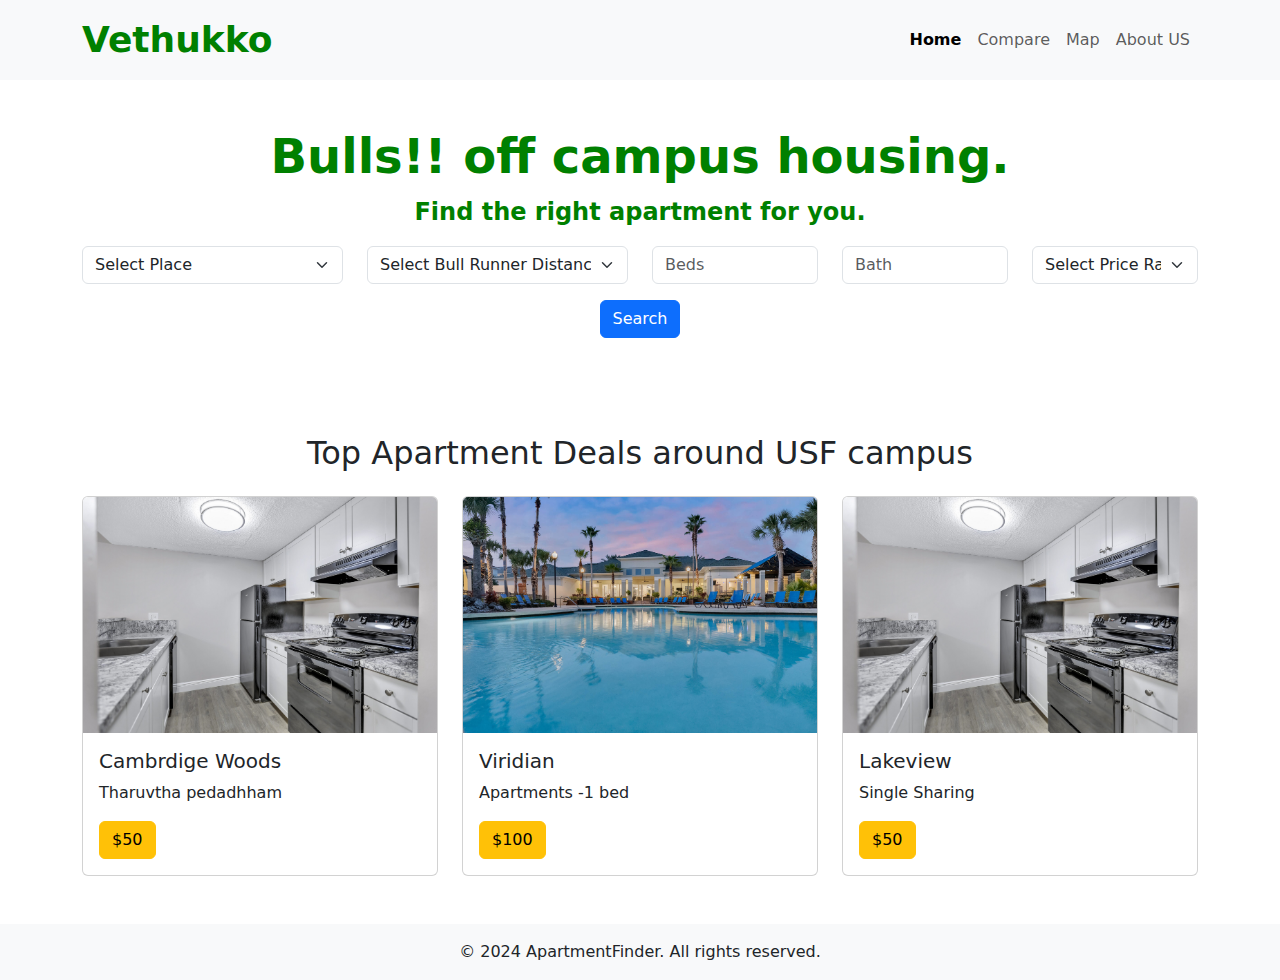
==== index.html @ 82f34fe7 "Compare/ map" ====
<!DOCTYPE html>
<html lang="en">
<head>
    <meta charset="UTF-8">
    <meta name="viewport" content="width=device-width, initial-scale=1.0">
    <title>Accommodation Finder for Students</title>
    <link href="https://cdn.jsdelivr.net/npm/bootstrap@5.3.2/dist/css/bootstrap.min.css" rel="stylesheet">
    <link rel="stylesheet" href="styles.css">
    <style>

        .form-field {
            width: 100%;
        }
    </style>
</head>
<body>

    <nav class="navbar navbar-expand-lg navbar-light bg-light">
        <div class="container">
            <a class="navbar-brand" href="#" style="color: green; font-size: 36px; font-weight: bold; text-decoration: none;">Vethukko</a>
            <!-- END: ed8c6549bwf9 -->
            <button class="navbar-toggler" type="button" data-bs-toggle="collapse" data-bs-target="#navbarNav" aria-controls="navbarNav" aria-expanded="false" aria-label="Toggle navigation">
                <span class="navbar-toggler-icon"></span>
            </button>
            <div class="collapse navbar-collapse justify-content-end" id="navbarNav">
                <ul class="navbar-nav">
                    <li class="nav-item">
                        <a class="active nav-link" href="index.html"> Home</a>
                    </li>
                    <li class="nav-item">
                        <a class="nav-link" href="Compare.html">Compare</a>
                    </li>
                    <li class="nav-item">
                        <a class="nav-link" href="Map.html">Map</a>
                    </li>
                    <li class="nav-item">
                        <a class="nav-link" href="about.html">About US</a>
                    </li>
                </ul>
            </div>
        </div>
    </nav>

    <header class="bg-white py-5">
        <div class="container">
            <h1 class="display-4" style="color: green; font-size: 48px; font-weight: bold; text-align: center;">Bulls!! off campus housing.</h1>
            <p class="lead" style="color: green; font-size: 24px; font-weight: bold; text-align: center;">Find the right apartment for you.</p>

            <div class="row justify-content-center">
                <div class="col-md-3">
                    <select class="form-select form-field">
                        <option selected>Select Place</option>
                        <!-- Replace 'Place1', 'Place2', etc. with your actual places -->
                        <option value="Place1">Place1</option>
                        <option value="Place2">Place2</option>
                        <!-- Add more options as needed -->
                    </select>
                </div>
                <div class="col-md-3">
                    <select class="form-select form-field">
                        <option selected>Select Bull Runner Distance</option>
                        <option value="1">1 min walk</option>
                        <option value="3">3 min walk</option>
                        <option value="5">5 min walk</option>
                        <option value="10">10 min walk</option>
                        <option value="15">15 min walk</option>
                        <option value="20">20 min walk</option>
                    </select>
                </div>
                <div class="col-md-2">
                    <input type="number" class="form-control form-field" placeholder="Beds">
                </div>
                <div class="col-md-2">
                    <input type="number" class="form-control form-field" placeholder="Bath">
                </div>
                <div class="col-md-2">
                    <select class="form-select form-field">
                        <option selected>Select Price Range</option>
                        <option value="200-300">$200 - $300</option>
                        <option value="300-350">$300 - $350</option>
                        <option value="350-400">$350 - $400</option>
                        <option value="400-500">$400 - $500</option>
                    </select>
                </div>
            </div>
            <div class="row justify-content-center mt-3">
                <div class="col-md-auto">
                    <button type="submit" class="btn btn-primary">Search</button>
                </div>
            </div>
        </div>
    </header>

    <section class="container my-5">
        <h2 class="text-center mb-4">Top Apartment Deals around USF campus</h2>
        <div class="row row-cols-1 row-cols-md-3 g-4">
            <!-- Repeat this card for each apartment -->
            <div class="col">
                <div class="card">
                    <img src="images/lakeview.jpg" class="card-img-top" alt="Apartment Image">
                    <div class="card-body">
                        <h5 class="card-title">Cambrdige Woods</h5>
                        <p class="card-text">Tharuvtha pedadhham</p>
                        <a href="#" class="btn btn-warning">$50</a>
                        <!-- Other buttons or links -->
                    </div>
                </div>
            </div>
            <!-- End of card -->
            <div class="col">
                <div class="card">
                    <img src="images/viridian.jpg" class="card-img-top" alt="Apartment Image">
                    <div class="card-body">
                        <h5 class="card-title">Viridian</h5>
                        <p class="card-text">Apartments -1 bed</p>
                        <a href="#" class="btn btn-warning">$100</a>
                        <!-- Other buttons or links -->
                    </div>
                </div>
            </div>
            <!--- End of card-->
            <div class="col">
                <div class="card">
                    <img src="images/lakeview.jpg" class="card-img-top" alt="Apartment Image">
                    <div class="card-body">
                        <h5 class="card-title">Lakeview</h5>
                        <p class="card-text">Single Sharing</p>
                        <a href="#" class="btn btn-warning">$50</a>
                        <!-- Other buttons or links -->
                    </div>
                </div>
            </div>
            <!--- End of card-->
        </div>
    </section>

    <footer class="bg-light py-3">
        <div class="container text-center">
            <p class="mb-0">© 2024 ApartmentFinder. All rights reserved.</p>
        </div>
    </footer>

    <script src="https://cdn.jsdelivr.net/npm/bootstrap@5.3.2/dist/js/bootstrap.bundle.min.js"></script>
</body>
</html>
---- styles.css ----
.active {
    font-weight: bold;
}
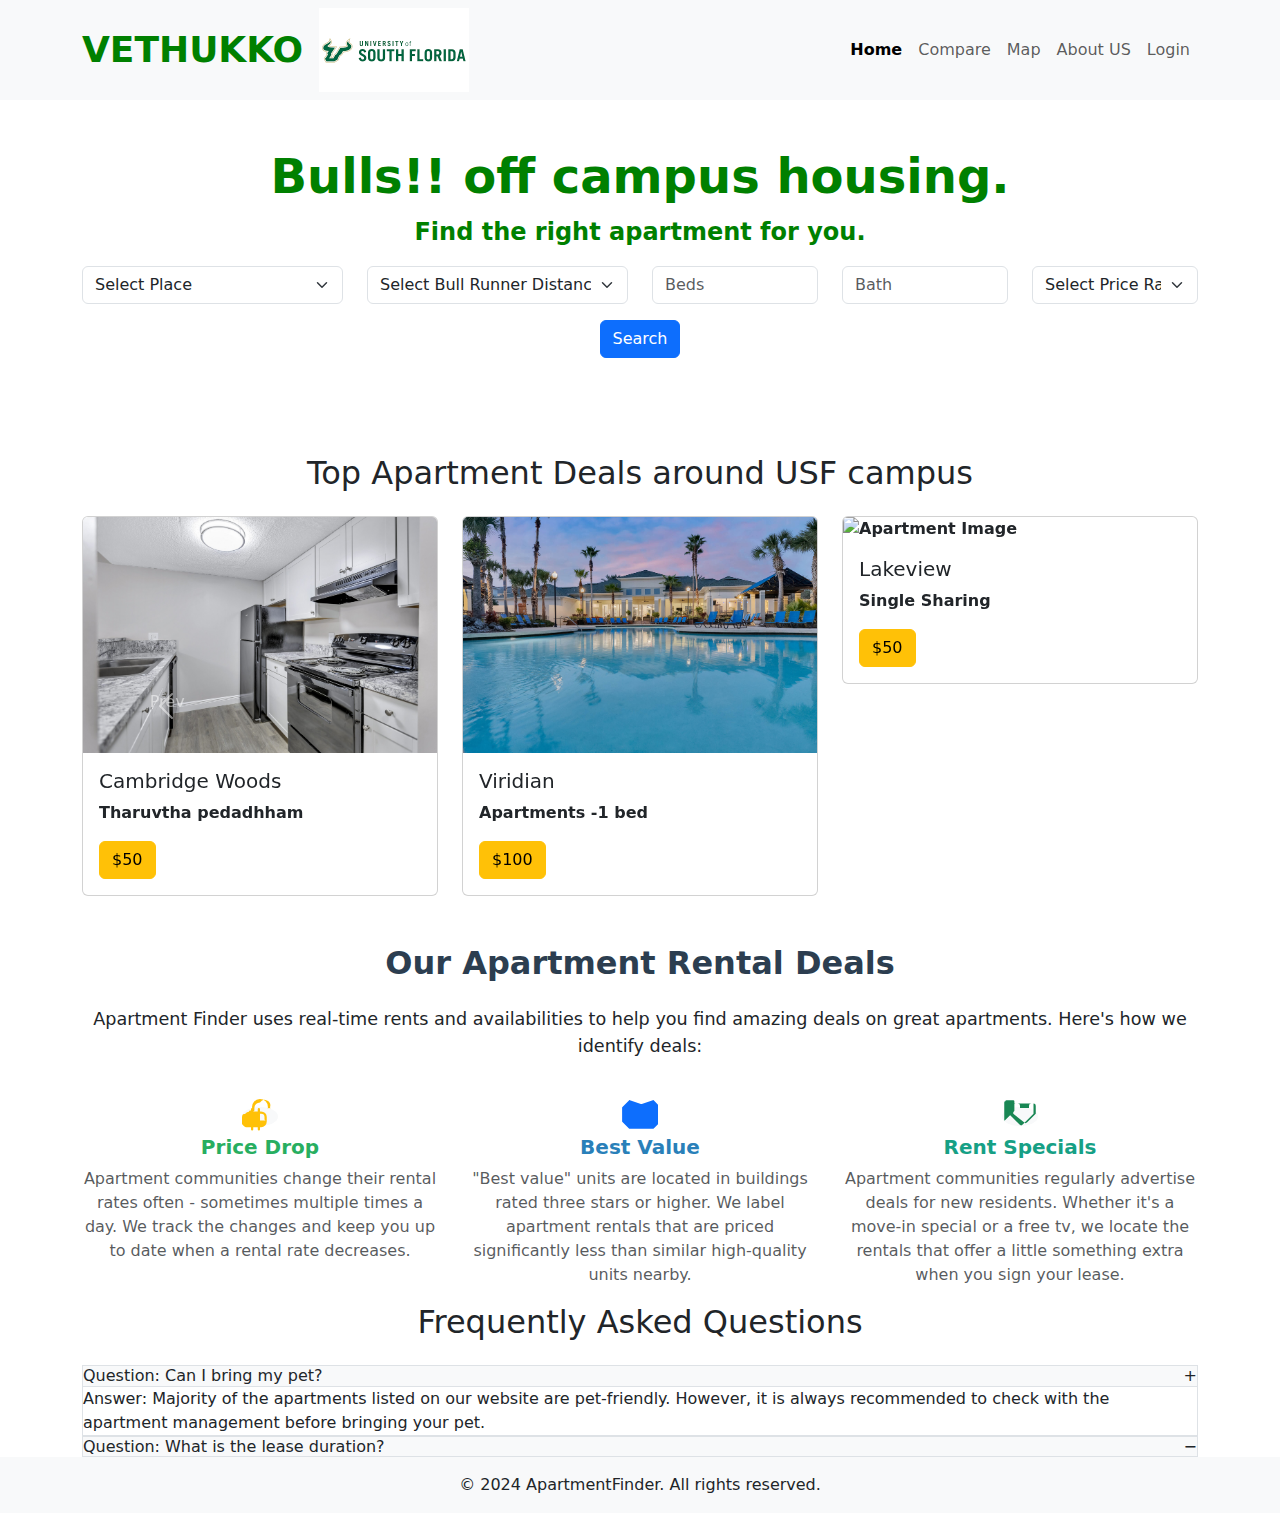
==== commit ce2bec95: "Add files via upload" ====
--- a/index.html
+++ b/index.html
@@ -1,145 +1,322 @@
-<!DOCTYPE html>
-<html lang="en">
-<head>
-    <meta charset="UTF-8">
-    <meta name="viewport" content="width=device-width, initial-scale=1.0">
-    <title>Accommodation Finder for Students</title>
-    <link href="https://cdn.jsdelivr.net/npm/bootstrap@5.3.2/dist/css/bootstrap.min.css" rel="stylesheet">
-    <link rel="stylesheet" href="styles.css">
-    <style>
-
-        .form-field {
-            width: 100%;
-        }
-    </style>
-</head>
-<body>
-
-    <nav class="navbar navbar-expand-lg navbar-light bg-light">
-        <div class="container">
-            <a class="navbar-brand" href="#" style="color: green; font-size: 36px; font-weight: bold; text-decoration: none;">Vethukko</a>
-            <!-- END: ed8c6549bwf9 -->
-            <button class="navbar-toggler" type="button" data-bs-toggle="collapse" data-bs-target="#navbarNav" aria-controls="navbarNav" aria-expanded="false" aria-label="Toggle navigation">
-                <span class="navbar-toggler-icon"></span>
-            </button>
-            <div class="collapse navbar-collapse justify-content-end" id="navbarNav">
-                <ul class="navbar-nav">
-                    <li class="nav-item">
-                        <a class="active nav-link" href="index.html"> Home</a>
-                    </li>
-                    <li class="nav-item">
-                        <a class="nav-link" href="Compare.html">Compare</a>
-                    </li>
-                    <li class="nav-item">
-                        <a class="nav-link" href="Map.html">Map</a>
-                    </li>
-                    <li class="nav-item">
-                        <a class="nav-link" href="about.html">About US</a>
-                    </li>
-                </ul>
-            </div>
-        </div>
-    </nav>
-
-    <header class="bg-white py-5">
-        <div class="container">
-            <h1 class="display-4" style="color: green; font-size: 48px; font-weight: bold; text-align: center;">Bulls!! off campus housing.</h1>
-            <p class="lead" style="color: green; font-size: 24px; font-weight: bold; text-align: center;">Find the right apartment for you.</p>
-
-            <div class="row justify-content-center">
-                <div class="col-md-3">
-                    <select class="form-select form-field">
-                        <option selected>Select Place</option>
-                        <!-- Replace 'Place1', 'Place2', etc. with your actual places -->
-                        <option value="Place1">Place1</option>
-                        <option value="Place2">Place2</option>
-                        <!-- Add more options as needed -->
-                    </select>
-                </div>
-                <div class="col-md-3">
-                    <select class="form-select form-field">
-                        <option selected>Select Bull Runner Distance</option>
-                        <option value="1">1 min walk</option>
-                        <option value="3">3 min walk</option>
-                        <option value="5">5 min walk</option>
-                        <option value="10">10 min walk</option>
-                        <option value="15">15 min walk</option>
-                        <option value="20">20 min walk</option>
-                    </select>
-                </div>
-                <div class="col-md-2">
-                    <input type="number" class="form-control form-field" placeholder="Beds">
-                </div>
-                <div class="col-md-2">
-                    <input type="number" class="form-control form-field" placeholder="Bath">
-                </div>
-                <div class="col-md-2">
-                    <select class="form-select form-field">
-                        <option selected>Select Price Range</option>
-                        <option value="200-300">$200 - $300</option>
-                        <option value="300-350">$300 - $350</option>
-                        <option value="350-400">$350 - $400</option>
-                        <option value="400-500">$400 - $500</option>
-                    </select>
-                </div>
-            </div>
-            <div class="row justify-content-center mt-3">
-                <div class="col-md-auto">
-                    <button type="submit" class="btn btn-primary">Search</button>
-                </div>
-            </div>
-        </div>
-    </header>
-
-    <section class="container my-5">
-        <h2 class="text-center mb-4">Top Apartment Deals around USF campus</h2>
-        <div class="row row-cols-1 row-cols-md-3 g-4">
-            <!-- Repeat this card for each apartment -->
-            <div class="col">
-                <div class="card">
-                    <img src="images/lakeview.jpg" class="card-img-top" alt="Apartment Image">
-                    <div class="card-body">
-                        <h5 class="card-title">Cambrdige Woods</h5>
-                        <p class="card-text">Tharuvtha pedadhham</p>
-                        <a href="#" class="btn btn-warning">$50</a>
-                        <!-- Other buttons or links -->
-                    </div>
-                </div>
-            </div>
-            <!-- End of card -->
-            <div class="col">
-                <div class="card">
-                    <img src="images/viridian.jpg" class="card-img-top" alt="Apartment Image">
-                    <div class="card-body">
-                        <h5 class="card-title">Viridian</h5>
-                        <p class="card-text">Apartments -1 bed</p>
-                        <a href="#" class="btn btn-warning">$100</a>
-                        <!-- Other buttons or links -->
-                    </div>
-                </div>
-            </div>
-            <!--- End of card-->
-            <div class="col">
-                <div class="card">
-                    <img src="images/lakeview.jpg" class="card-img-top" alt="Apartment Image">
-                    <div class="card-body">
-                        <h5 class="card-title">Lakeview</h5>
-                        <p class="card-text">Single Sharing</p>
-                        <a href="#" class="btn btn-warning">$50</a>
-                        <!-- Other buttons or links -->
-                    </div>
-                </div>
-            </div>
-            <!--- End of card-->
-        </div>
-    </section>
-
-    <footer class="bg-light py-3">
-        <div class="container text-center">
-            <p class="mb-0">© 2024 ApartmentFinder. All rights reserved.</p>
-        </div>
-    </footer>
-
-    <script src="https://cdn.jsdelivr.net/npm/bootstrap@5.3.2/dist/js/bootstrap.bundle.min.js"></script>
-</body>
-</html>
+<!DOCTYPE html>
+<html lang="en">
+<head>
+    <meta charset="UTF-8">
+    <meta name="viewport" content="width=device-width, initial-scale=1.0">
+    <title>Accommodation Finder for Students</title>
+    <link href="https://cdn.jsdelivr.net/npm/bootstrap@5.3.2/dist/css/bootstrap.min.css" rel="stylesheet">
+    <link rel="stylesheet" href="styles.css">
+    <style>
+
+        .form-field {
+            width: 100%;
+        }
+    </style>
+
+<style>
+    .accordion-button::after {
+        content: '\002B'; /* Unicode character for "+" */
+        float: right;
+    }
+    .accordion-button.collapsed::after {
+        content: '\2212'; /* Unicode character for "-" */
+    }
+    .accordion-header {
+        background-color: #f8f9fa; /* Light gray */
+        border: 1px solid #dee2e6; /* Gray border */
+    }
+    .accordion-body {
+        background-color: #ffffff; /* White */
+        border: 1px solid #dee2e6; /* Gray border */
+        border-top: none; /* Remove top border */
+    }
+</style>
+</head>
+<body>
+
+    <nav class="navbar navbar-expand-lg navbar-light bg-light">
+        <div class="container">
+            <a class="navbar-brand" href="#" style="color: green; font-size: 36px; font-weight: bold; text-decoration: none;">VETHUKKO</a>
+            <img src="images/usf_logo.png" alt="Logo" style="width: 150px; height: auto;">
+            <button class="navbar-toggler" type="button" data-bs-toggle="collapse" data-bs-target="#navbarNav" aria-controls="navbarNav" aria-expanded="false" aria-label="Toggle navigation">
+                <span class="navbar-toggler-icon"></span>
+            </button>
+            <div class="collapse navbar-collapse justify-content-end" id="navbarNav">
+                <ul class="navbar-nav">
+                    <li class="nav-item">
+                        <a class="active nav-link" href="index.html"> Home</a>
+                    </li>
+                    <li class="nav-item">
+                        <a class="nav-link" href="Compare.html">Compare</a>
+                    </li>
+                    <li class="nav-item">
+                        <a class="nav-link" href="Map.html">Map</a>
+                    </li>
+                    <li class="nav-item">
+                        <a class="nav-link" href="about.html">About US</a>
+                    </li>
+                    <li class="nav-item">
+                        <a class="nav-link" href="login.html">Login</a>
+                </ul>
+            </div>
+        </div>
+    </nav>
+
+    <header class="bg-white py-5">
+        <div class="container">
+            <h1 class="display-4" style="color: green; font-size: 48px; font-weight: bold; text-align: center;">Bulls!! off campus housing.</h1>
+            <p class="lead" style="color: green; font-size: 24px; font-weight: bold; text-align: center;">Find the right apartment for you.</p>
+
+            <div class="row justify-content-center">
+                <div class="col-md-3">
+                    <select class="form-select form-field">
+                        <option selected>Select Place</option>
+                        <!-- Replace 'Place1', 'Place2', etc. with your actual places -->
+                        <option value="Place1">Place1</option>
+                        <option value="Place2">Place2</option>
+                        <!-- Add more options as needed -->
+                    </select>
+                </div>
+                <div class="col-md-3">
+                    <select class="form-select form-field">
+                        <option selected>Select Bull Runner Distance</option>
+                        <option value="1">1 min walk</option>
+                        <option value="3">3 min walk</option>
+                        <option value="5">5 min walk</option>
+                        <option value="10">10 min walk</option>
+                        <option value="15">15 min walk</option>
+                        <option value="20">20 min walk</option>
+                    </select>
+                </div>
+                <div class="col-md-2">
+                    <input type="number" class="form-control form-field" placeholder="Beds">
+                </div>
+                <div class="col-md-2">
+                    <input type="number" class="form-control form-field" placeholder="Bath">
+                </div>
+                <div class="col-md-2">
+                    <select class="form-select form-field">
+                        <option selected>Select Price Range</option>
+                        <option value="200-300">$200 - $300</option>
+                        <option value="300-350">$300 - $350</option>
+                        <option value="350-400">$350 - $400</option>
+                        <option value="400-500">$400 - $500</option>
+                    </select>
+                </div>
+            </div>
+            <div class="row justify-content-center mt-3">
+                <div class="col-md-auto">
+                    <button type="submit" href="apartments.html"  class="btn btn-primary">Search</button>
+                </div>
+            </div>
+        </div>
+    </header>
+
+    <section class="container my-5">
+        <h2 class="text-center mb-4">Top Apartment Deals around USF campus</h2>
+        <div id="carouselExampleControls" class="carousel slide" data-bs-ride="carousel">
+            <div class="carousel-inner">
+                <div class="carousel-item active">
+                    <div class="row row-cols-1 row-cols-md-3 g-4">
+                        <div class="col">
+                            <div class="card">
+                                <img src="images/lakeview.jpg" class="card-img-top" alt="Apartment Image">
+                                <div class="card-body">
+                                    <h5 class="card-title">Cambridge Woods</h5>
+                                    <p class="card-text">Tharuvtha pedadhham</p>
+                                    <a href="#" class="btn btn-warning">$50</a>
+                                </div>
+                            </div>
+                        </div>
+                        <div class="col">
+                            <div class="card">
+                                <img src="images/viridian.jpg" class="card-img-top" alt="Apartment Image">
+                                <div class="card-body">
+                                    <h5 class="card-title">Viridian</h5>
+                                    <p class="card-text">Apartments -1 bed</p>
+                                    <a href="#" class="btn btn-warning">$100</a>
+                                </div>
+                            </div>
+                        </div>
+                        <div class="col">
+                            <div class="card">
+                                <img src="images/Cambridge Woods/cambridge-woods-room.jpg" class="card-img-top" alt="Apartment Image">
+                                <div class="card-body">
+                                    <h5 class="card-title">Lakeview</h5>
+                                    <p class="card-text">Single Sharing</p>
+                                    <a href="#" class="btn btn-warning">$50</a>
+                                </div>
+                            </div>
+                        </div>
+                    </div>
+                </div>
+                <!-- Second set of cards -->
+                <div class="carousel-item">
+                    <div class="row row-cols-1 row-cols-md-3 g-4">
+                        <div class="col">
+                            <div class="card">
+                                <img src="images/LakeView Oak Apartments/lakeview-oaks-kitchen.jpg" class="card-img-top" alt="Apartment Image">
+                                <div class="card-body">
+                                    <h5 class="card-title">Parkside</h5>
+                                    <p class="card-text">Nearby parks and amenities</p>
+                                    <a href="#" class="btn btn-warning">$200</a>
+                                </div>
+                            </div>
+                        </div>
+                        <div class="col">
+                            <div class="card">
+                                <img src="images/Viridian/1b1b_Lily_725Sqft.png" class="card-img-top" alt="Apartment Image">
+                                <div class="card-body">
+                                    <h5 class="card-title">Riverside</h5>
+                                    <p class="card-text">Beautiful river views</p>
+                                    <a href="#" class="btn btn-warning">$300</a>
+                                </div>
+                            </div>
+                        </div>
+                        <div class="col">
+                            <div class="card">
+                                <img src="images/Viridian/Gym_image.jpg" class="card-img-top" alt="Apartment Image">
+                                <div class="card-body">
+                                    <h5 class="card-title">Downtown Heights</h5>
+                                    <p class="card-text">Urban living, close to shopping</p>
+                                    <a href="#" class="btn btn-warning">$250</a>
+                                </div>
+                            </div>
+                        </div>
+                    </div>
+                </div>
+                <!-- Third set of cards -->
+                <div class="carousel-item">
+                    <div class="row row-cols-1 row-cols-md-3 g-4">
+                        <div class="col">
+                            <div class="card">
+                                <img src="images/Cambridge Woods/cambridge-woods-room.jpg" class="card-img-top" alt="Apartment Image">
+                                <div class="card-body">
+                                    <h5 class="card-title">Suburbian Retreat</h5>
+                                    <p class="card-text">Quiet, family-friendly neighborhood</p>
+                                    <a href="#" class="btn btn-warning">$180</a>
+                                </div>
+                            </div>
+                        </div>
+                        <div class="col">
+                            <div class="card">
+                                <img src="images/Cambridge Woods/cambridge-woods-entrance.jpg" class="card-img-top" alt="Apartment Image">
+                                <div class="card-body">
+                                    <h5 class="card-title">Modern Condos</h5>
+                                    <p class="card-text">Newly built with modern design</p>
+                                    <a href="#" class="btn btn-warning">$400</a>
+                                </div>
+                            </div>
+                        </div>
+                        <div class="col">
+                            <div class="card">
+                                <img src="images/LakeView Oak Apartments/hal.jpg" class="card-img-top" alt="Apartment Image">
+                                <div class="card-body">
+                                    <h5 class="card-title">Luxury Loft</h5>
+                                    <p class="card-text">Top floor with panoramic views</p>
+                                    <a href="#" class="btn btn-warning">$500</a>
+                                </div>
+                            </div>
+                        </div>
+                    </div>
+                </div>
+            </div>
+            <button class="carousel-control-prev" type="button" data-bs-target="#carouselExampleControls" data-bs-slide="prev">
+                <span class="carousel-control-prev-icon" aria-hidden="true" style="color: #ffffff; opacity: 1;">Prev</span>
+                <span class="visually-hidden">Previous</span>
+            </button>
+            <button class="carousel-control-next" type="button" data-bs-target="#carouselExampleControls" data-bs-slide="next">
+                <span class="carousel-control-next-icon" aria-hidden="true" style="color: #ffffff; opacity: 1;">Next</span>
+            </button>
+        </div>
+    </section>
+
+    <section class="my-6">
+        <div class="container text-center">
+            <h2 class="fw-bold mb-4" style="color: #2C3E50;">Our Apartment Rental Deals</h2>
+            <p style="font-size: 1.1rem;">Apartment Finder uses real-time rents and availabilities to help you find amazing deals on great apartments. Here's how we identify deals:</p>
+            <div class="row g-4 mt-3">
+                <!-- Price Drop -->
+                <div class="col-md-4">
+                    <div class="icon-feature text-center mx-auto">
+                        <span class="icon-circle bg-light text-warning rounded-circle mb-3">
+                            <svg xmlns="http://www.w3.org/2000/svg" width="36" height="36" fill="currentColor" class="bi bi-currency-dollar" viewBox="0 0 16 16">
+                              <path d="M8 1.5a2.5 2.5 0 0 0-2.5 2.5v1a.5.5 0 0 1-1 0v-1A3.5 3.5 0 0 1 8 0a3.5 3.5 0 0 1 3.5 3.5v1a.5.5 0 0 1 1 0v-1A2.5 2.5 0 0 0 8 1.5z"/>
+                              <path d="M1 8a2.5 2.5 0 0 1 2.5-2.5H4v-1a.5.5 0 0 1 1 0v1h2v-1a.5.5 0 0 1 1 0v1h.5A2.5 2.5 0 0 1 11 8v1a.5.5 0 0 1-1 0V8a1.5 1.5 0 0 0-1.5-1.5H8v3h1.5A1.5 1.5 0 0 0 11 9v1a2.5 2.5 0 0 1-2.5 2.5H8v1a.5.5 0 0 1-1 0v-1H5v1a.5.5 0 0 1-1 0v-1H2.5A2.5 2.5 0 0 1 0 9v-1a1.5 1.5 0 0 1 1.5-1.5H3v-1A1.5 1.5 0 0 1 4.5 5H5v3H3.5A1.5 1.5 0 0 0 2 9v1a.5.5 0 0 1 0 1 .5.5 0 0 1 0 1z"/>
+                            </svg>
+                        </span>
+                        <h3 class="fs-5 fw-bold" style="color: #27AE60;">Price Drop</h3>
+                        <p class="text-muted">Apartment communities change their rental rates often - sometimes multiple times a day. We track the changes and keep you up to date when a rental rate decreases.</p>
+                    </div>
+                </div>
+                <!-- Best Value -->
+                <div class="col-md-4">
+                    <div class="icon-feature text-center mx-auto">
+                        <span class="icon-circle bg-light text-primary rounded-circle mb-3">
+                            <svg xmlns="http://www.w3.org/2000/svg" width="36" height="36" fill="currentColor" class="bi bi-gem" viewBox="0 0 16 16">
+                              <path d="M3.1.605a.5.5 0 0 1 .4-.105l4.9 1.686a.5.5 0 0 0 .4 0l4.9-1.686a.5.5 0 0 1 .4.105l2.9 2.9a.5.5 0 0 1 .15.4v5.89a.5.5 0 0 1-.15.4l-2.9 2.9a.5.5 0 0 1-.4.15H3.5a.5.5 0 0 1-.4-.15l-2.9-2.9a.5.5 0 0 1-.15-.4V4.005a.5.5 0 0 1 .15-.4l2.9-2.9z"/>
+                            </svg>
+                        </span>
+                        <h3 class="fs-5 fw-bold" style="color: #2980B9;">Best Value</h3>
+                        <p class="text-muted">"Best value" units are located in buildings rated three stars or higher. We label apartment rentals that are priced significantly less than similar high-quality units nearby.</p>
+                    </div>
+                </div>
+                <!-- Rent Specials -->
+                <div class="col-md-4">
+                    <div class="icon-feature text-center mx-auto">
+                        <span class="icon-circle bg-light text-success rounded-circle mb-3">
+                            <svg xmlns="http://www.w3.org/2000/svg" width="36" height="36" fill="currentColor" class="bi bi-tag" viewBox="0 0 16 16">
+                              <path d="M3 2v4.586l4.793 4.793a1 1 0 0 0 1.414 0l4.793-4.793V2H3zm9 1a1 1 0 0 1 1-1h1a1 1 0 0 1 1 1v3.586l-3.793 3.793a1 1 0 0 1-1.414 0L5 6.586V3a1 1 0 0 1 1-1h1a1 1 0 0 1 1 1v1h4V3z"/>
+                              <path d="M1.5 1a.5.5 0 0 1 .5-.5H5a.5.5 0 0 1 .5.5v4.086a.5.5 0 0 1-.146.354l-4 4A.5.5 0 0 1 1 9.586V1.5a.5.5 0 0 1 .5-.5z"/>
+                            </svg>
+                        </span>
+                        <h3 class="fs-5 fw-bold" style="color: #16A085;">Rent Specials</h3>
+                        <p class="text-muted">Apartment communities regularly advertise deals for new residents. Whether it's a move-in special or a free tv, we locate the rentals that offer a little something extra when you sign your lease.</p>
+                    </div>
+                </div>
+            </div>
+        </div>
+    </section>
+    
+    
+
+    <section class="container my-7">
+        <h2 class="text-center mb-4">Frequently Asked Questions</h2>
+        <!-- FAQ Accordion -->
+        <div id="accordion">
+          <div class="accordion-item">
+            <h2 class="accordion-header" id="headingOne">
+              <button class="accordion-button" type="button" data-bs-toggle="collapse" data-bs-target="#collapseOne" aria-expanded="true" aria-controls="collapseOne">
+                 Question: Can I bring my pet?
+              </utton>
+            </h2>
+            <div id="collapseOne" class="accordion-collapse collapse show" aria-labelledby="headingOne" data-bs-parent="#accordion">
+              <div class="accordion-body">
+                Answer: Majority of the apartments listed on our website are pet-friendly. However, it is always recommended to check with the apartment management before bringing your pet.
+              </div>
+            </div>
+          </div>
+          <div class="accordion-item">
+            <h2 class="accordion-header" id="headingTwo">
+              <button class="accordion-button collapsed" type="button" data-bs-toggle="collapse" data-bs-target="#collapseTwo" aria-expanded="false" aria-controls="collapseTwo">
+                Question: What is the lease duration?
+              </button>
+            </h2>
+            <div id="collapseTwo" class="accordion-collapse collapse" aria-labelledby="headingTwo" data-bs-parent="#accordion">
+              <div class="accordion-body">
+                Answer: The lease duration varies from apartment to apartment. Most apartments offer 12-month leases, but some may offer shorter or longer lease durations. 
+            </div>
+            </div>
+          </div>
+        </div>
+      </section>
+      
+    <footer class="bg-light py-3">
+        <div class="container text-center">
+            <p class="mb-0">© 2024 ApartmentFinder. All rights reserved.</p>
+        </div>
+    </footer>
+
+    <script src="https://cdn.jsdelivr.net/npm/bootstrap@5.3.2/dist/js/bootstrap.bundle.min.js"></script>
+</body>
+</html>
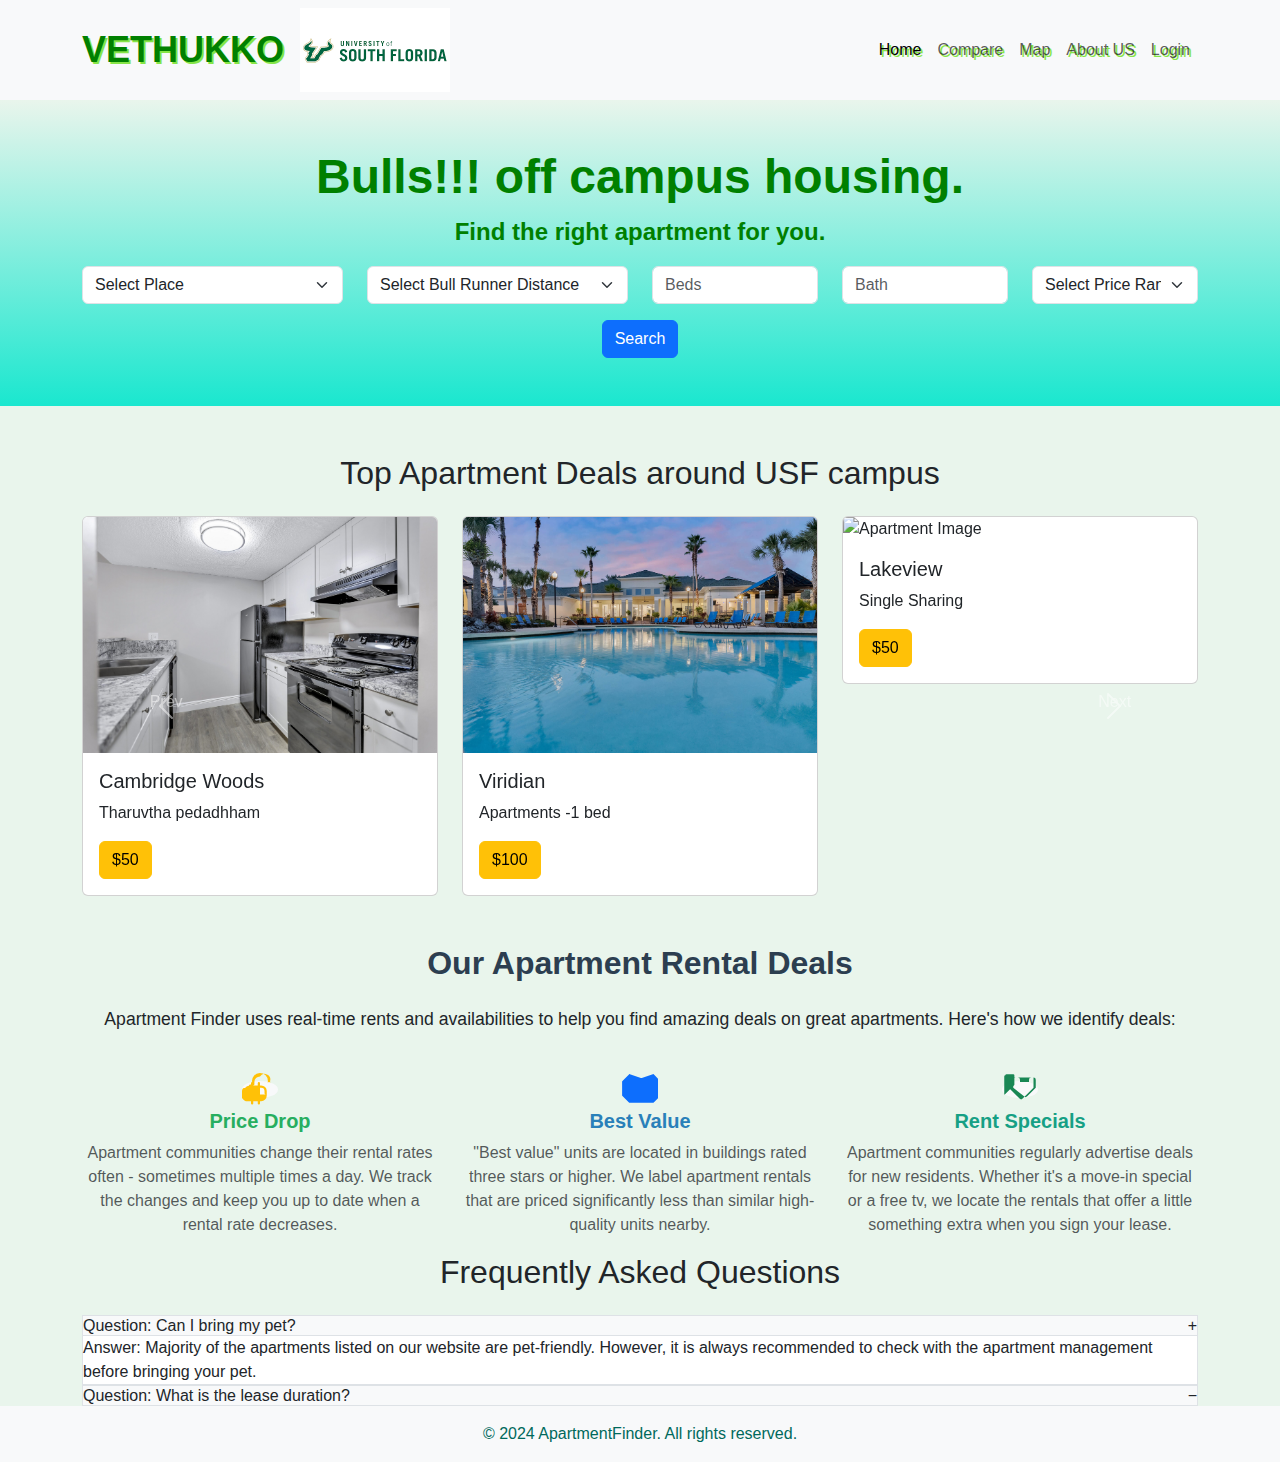
==== commit c1d911ee: "Added one line" ====
--- a/index.html
+++ b/index.html
@@ -64,7 +64,7 @@
 
     <header class="bg-white py-5">
         <div class="container">
-            <h1 class="display-4" style="color: green; font-size: 48px; font-weight: bold; text-align: center;">Bulls!! off campus housing.</h1>
+            <h1 class="display-4" style="color: green; font-size: 48px; font-weight: bold; text-align: center;">Bulls!!! off campus housing.</h1>
             <p class="lead" style="color: green; font-size: 24px; font-weight: bold; text-align: center;">Find the right apartment for you.</p>
 
             <div class="row justify-content-center">
--- a/styles.css
+++ b/styles.css
@@ -1,3 +1,35 @@
-.active {
-    font-weight: bold;
-}
+body {
+  margin: 0;
+  font-family: -apple-system, BlinkMacSystemFont, 'Segoe UI', Roboto, 'Helvetica Neue', Arial, sans-serif;
+    background-color: #e9f5ec; /* Subtle light gray background color */
+
+}
+
+.navbar, .navbar-expand-lg {
+  background-color: #f8f9fa; /* This is a very light grey, almost white color */
+}
+
+header {
+  background: repeating-linear-gradient(to bottom, #e9f5ec, #1ae7cf);
+      color: #00695c; /* A color that matches the green theme for contrast */
+}
+
+/* Additional style for improved readability */
+.navbar-brand, .navbar-nav .nav-link {
+  font-family: 'Comic Sans MS', cursive, sans-serif; /* Change as needed */
+  text-shadow: 2px 2px #87e548; /* Red text shadow *
+  color: #00695c;
+   /* A green color that matches the header text for a cohesive look */
+}
+
+.navbar-brand:hover, .navbar-nav .nav-link:hover {
+  color: #004d40; /* Darker green for hover state for better contrast and visibility */
+}
+
+/* Ensure the footer complements the overall design */
+footer {
+  background-color: #f8f9fa; /* Match the navbar for consistency */
+  color: #00695c; /* Echo the green theme in text as well */
+}
+
+
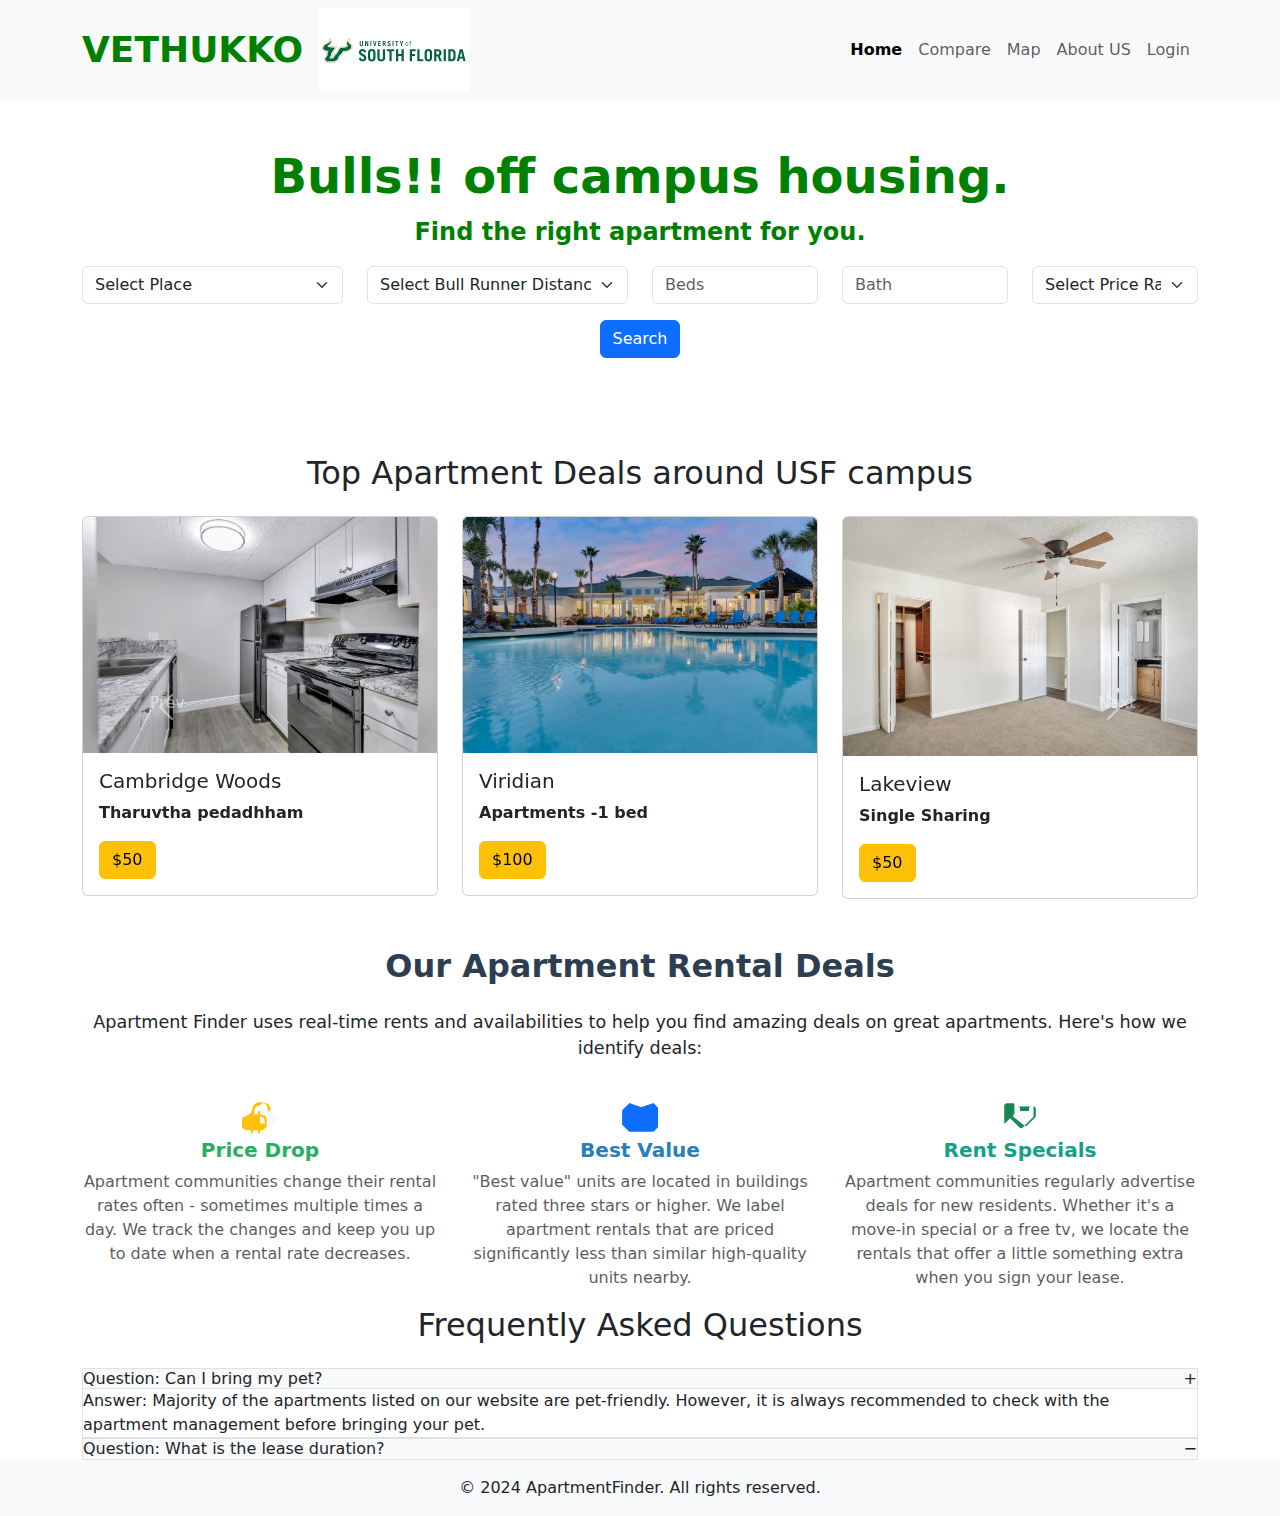
==== commit 9e5745ff: "images added" ====
--- a/index.html
+++ b/index.html
@@ -64,7 +64,7 @@
 
     <header class="bg-white py-5">
         <div class="container">
-            <h1 class="display-4" style="color: green; font-size: 48px; font-weight: bold; text-align: center;">Bulls!!! off campus housing.</h1>
+            <h1 class="display-4" style="color: green; font-size: 48px; font-weight: bold; text-align: center;">Bulls!! off campus housing.</h1>
             <p class="lead" style="color: green; font-size: 24px; font-weight: bold; text-align: center;">Find the right apartment for you.</p>
 
             <div class="row justify-content-center">
@@ -316,7 +316,7 @@
             <p class="mb-0">© 2024 ApartmentFinder. All rights reserved.</p>
         </div>
     </footer>
-
+    <script type="text/javascript" src="https://livejs.com/live.js"></script>
     <script src="https://cdn.jsdelivr.net/npm/bootstrap@5.3.2/dist/js/bootstrap.bundle.min.js"></script>
 </body>
 </html>
--- a/styles.css
+++ b/styles.css
@@ -1,35 +1,5 @@
-body {
-  margin: 0;
-  font-family: -apple-system, BlinkMacSystemFont, 'Segoe UI', Roboto, 'Helvetica Neue', Arial, sans-serif;
-    background-color: #e9f5ec; /* Subtle light gray background color */
-
-}
-
-.navbar, .navbar-expand-lg {
-  background-color: #f8f9fa; /* This is a very light grey, almost white color */
-}
-
-header {
-  background: repeating-linear-gradient(to bottom, #e9f5ec, #1ae7cf);
-      color: #00695c; /* A color that matches the green theme for contrast */
-}
-
-/* Additional style for improved readability */
-.navbar-brand, .navbar-nav .nav-link {
-  font-family: 'Comic Sans MS', cursive, sans-serif; /* Change as needed */
-  text-shadow: 2px 2px #87e548; /* Red text shadow *
-  color: #00695c;
-   /* A green color that matches the header text for a cohesive look */
-}
-
-.navbar-brand:hover, .navbar-nav .nav-link:hover {
-  color: #004d40; /* Darker green for hover state for better contrast and visibility */
-}
-
-/* Ensure the footer complements the overall design */
-footer {
-  background-color: #f8f9fa; /* Match the navbar for consistency */
-  color: #00695c; /* Echo the green theme in text as well */
-}
-
-
+.active {
+    font-weight: bold;
+}
+
+/* Path: Project_DIS/index.html */
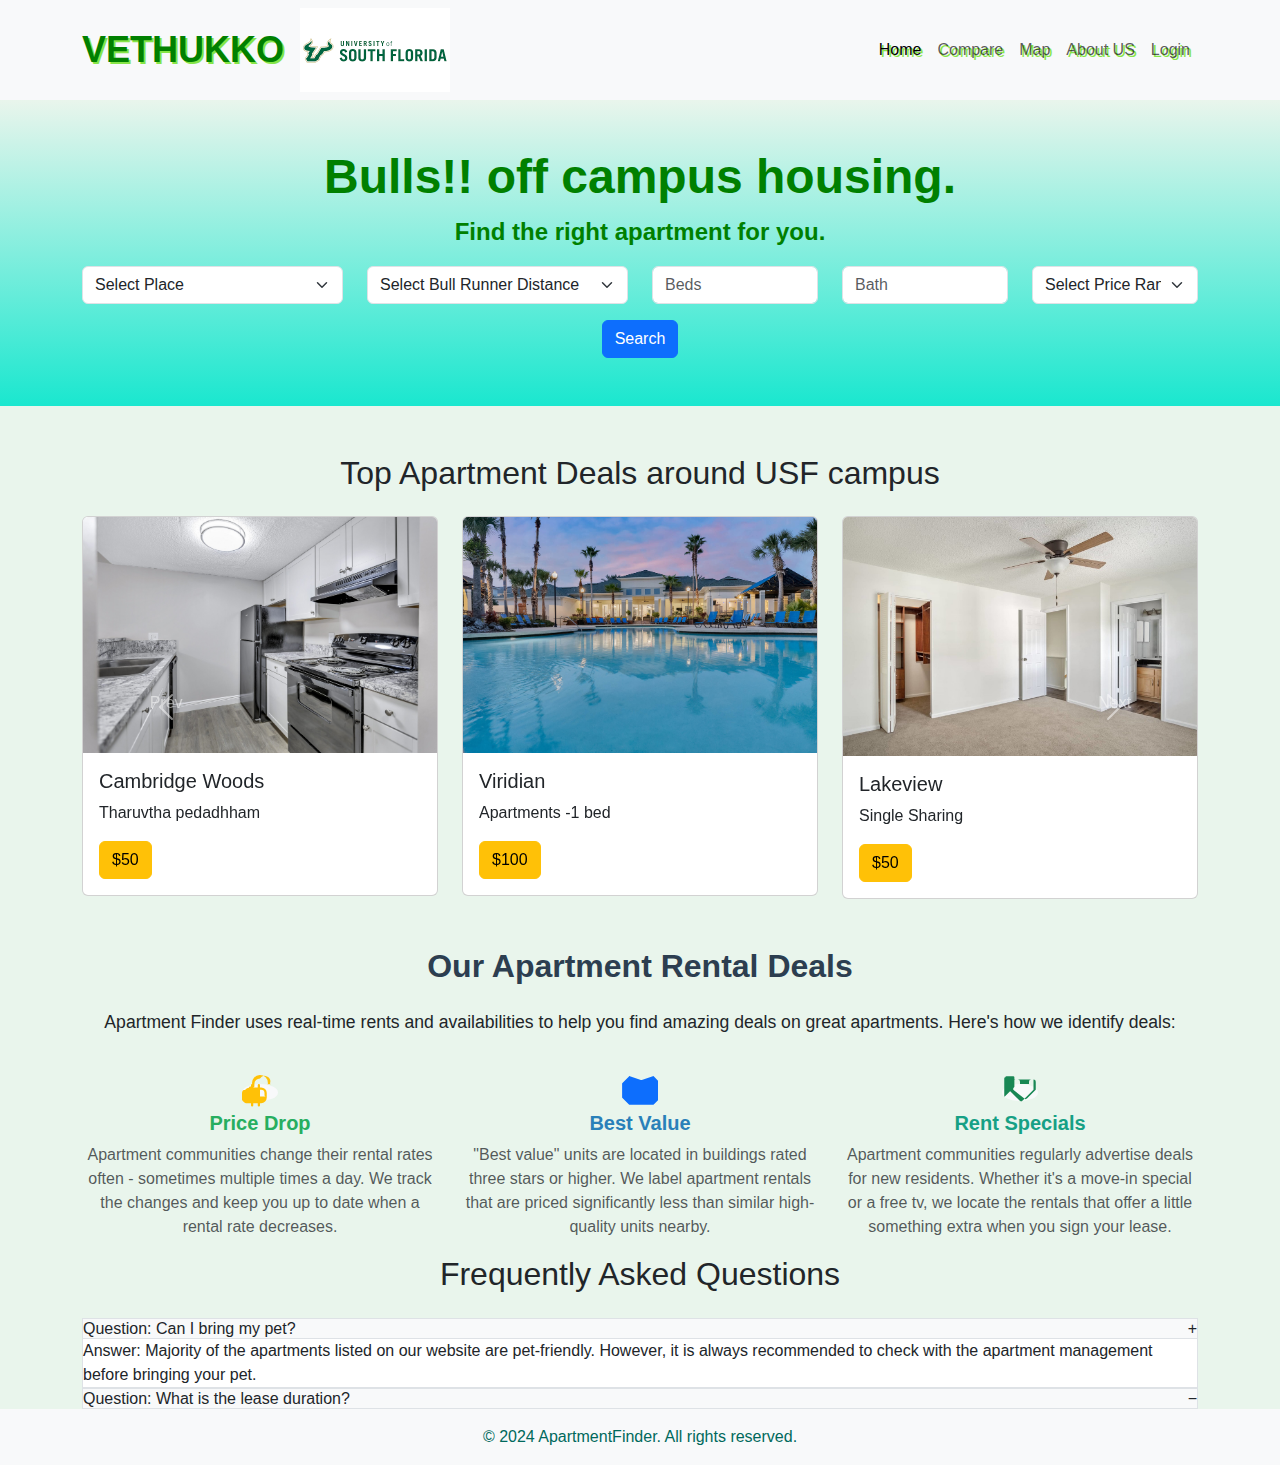
==== commit ffa024d9: "added styles" ====
--- a/index.html
+++ b/index.html
@@ -316,7 +316,7 @@
             <p class="mb-0">© 2024 ApartmentFinder. All rights reserved.</p>
         </div>
     </footer>
-    <script type="text/javascript" src="https://livejs.com/live.js"></script>
+
     <script src="https://cdn.jsdelivr.net/npm/bootstrap@5.3.2/dist/js/bootstrap.bundle.min.js"></script>
 </body>
 </html>
--- a/styles.css
+++ b/styles.css
@@ -1,5 +1,36 @@
-.active {
-    font-weight: bold;
-}
-
-/* Path: Project_DIS/index.html */
+body {
+    margin: 0;
+    font-family: -apple-system, BlinkMacSystemFont, 'Segoe UI', Roboto, 'Helvetica Neue', Arial, sans-serif;
+      background-color: #e9f5ec; /* Subtle light gray background color */
+  
+  }
+  
+  .navbar, .navbar-expand-lg {
+    background-color: #f8f9fa; /* This is a very light grey, almost white color */
+  }
+  
+  header {
+    background: repeating-linear-gradient(to bottom, #e9f5ec, #1ae7cf);
+        color: #00695c; /* A color that matches the green theme for contrast */
+  }
+  
+  /* Additional style for improved readability */
+  .navbar-brand, .navbar-nav .nav-link {
+    font-family: 'Comic Sans MS', cursive, sans-serif; /* Change as needed */
+    text-shadow: 2px 2px #87e548; /* Red text shadow *
+    color: #00695c;
+     /* A green color that matches the header text for a cohesive look */
+  }
+  
+  .navbar-brand:hover, .navbar-nav .nav-link:hover {
+    color: #004d40; /* Darker green for hover state for better contrast and visibility */
+  }
+  
+  /* Ensure the footer complements the overall design */
+  footer {
+    background-color: #f8f9fa; /* Match the navbar for consistency */
+    color: #00695c; /* Echo the green theme in text as well */
+  }
+  
+  
+  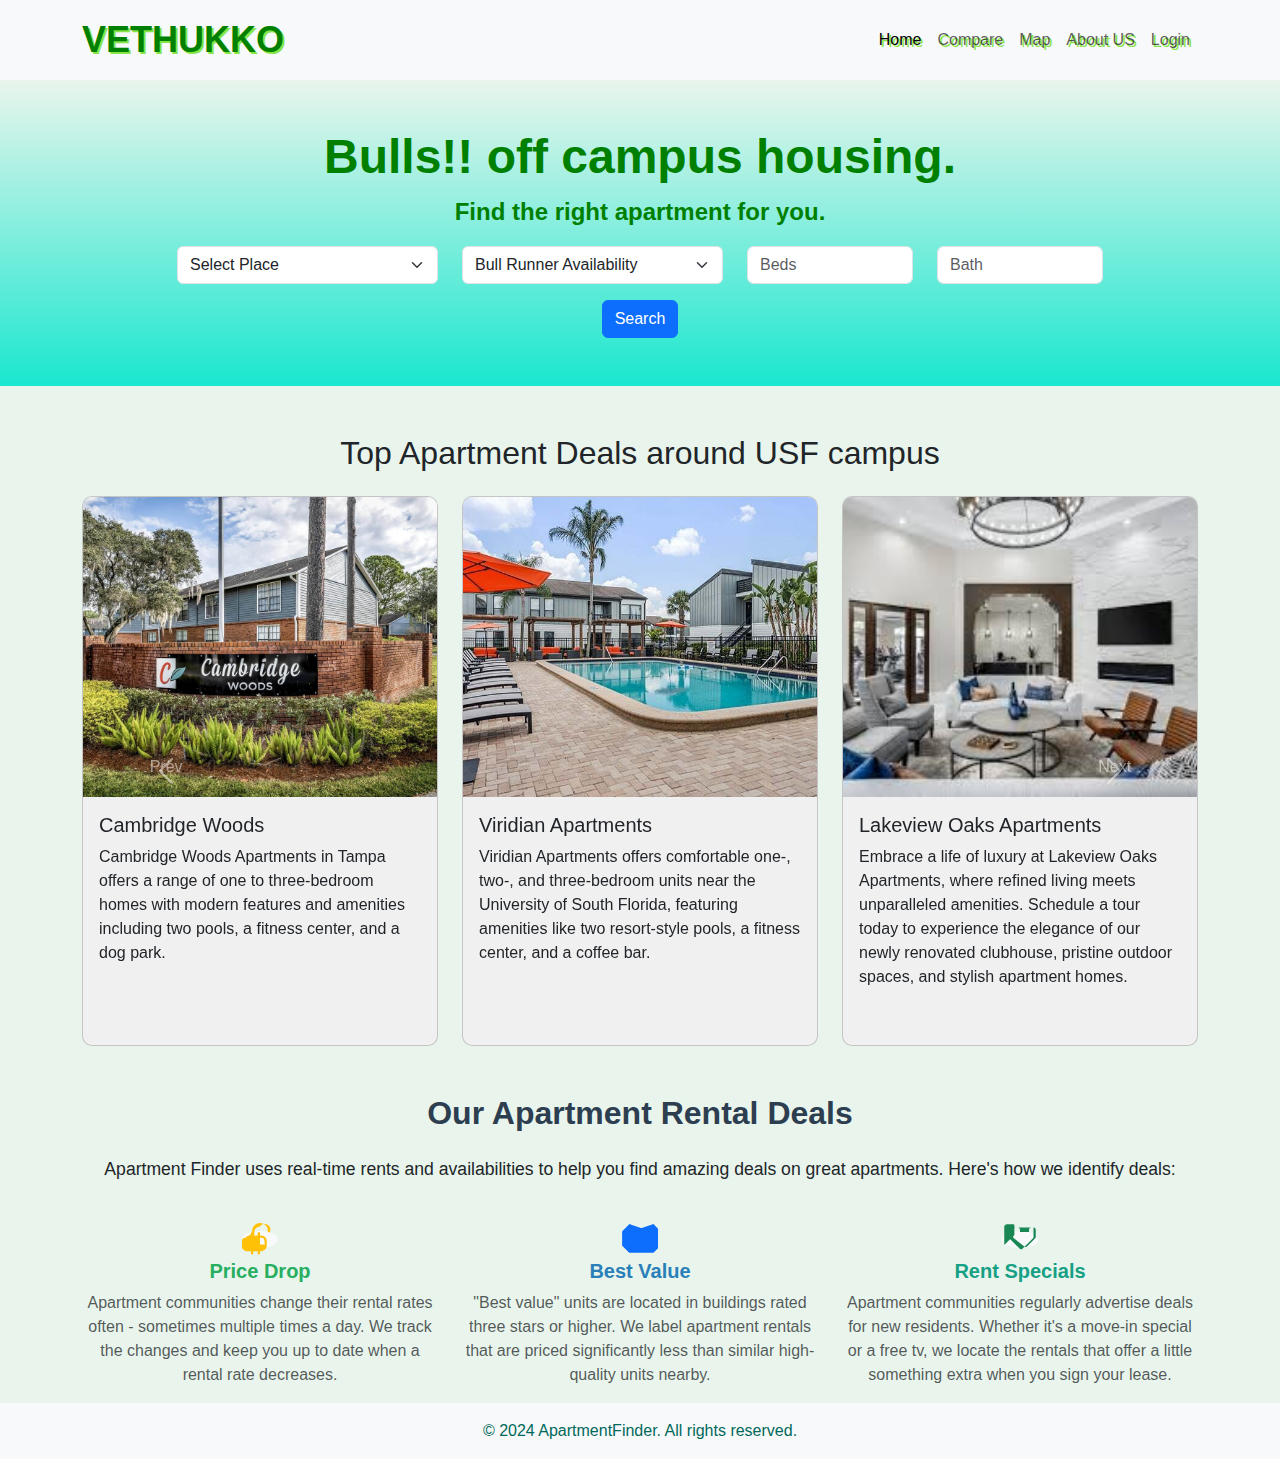
==== commit 9cf4d3ce: "Commiting Some changes" ====
--- a/index.html
+++ b/index.html
@@ -31,13 +31,13 @@
         border-top: none; /* Remove top border */
     }
 </style>
+
 </head>
 <body>
 
     <nav class="navbar navbar-expand-lg navbar-light bg-light">
         <div class="container">
             <a class="navbar-brand" href="#" style="color: green; font-size: 36px; font-weight: bold; text-decoration: none;">VETHUKKO</a>
-            <img src="images/usf_logo.png" alt="Logo" style="width: 150px; height: auto;">
             <button class="navbar-toggler" type="button" data-bs-toggle="collapse" data-bs-target="#navbarNav" aria-controls="navbarNav" aria-expanded="false" aria-label="Toggle navigation">
                 <span class="navbar-toggler-icon"></span>
             </button>
@@ -56,8 +56,15 @@
                         <a class="nav-link" href="about.html">About US</a>
                     </li>
                     <li class="nav-item">
-                        <a class="nav-link" href="login.html">Login</a>
-                </ul>
+                        <a class="nav-link" href="login.html" id="loginLink">Login</a>
+
+                    </li>
+                    <li>
+                        <a class="nav-link" href="#" onclick="logout()" id="logoutButton">Logout</a>
+
+                    </li>
+
+                    </ul>
             </div>
         </div>
     </nav>
@@ -79,13 +86,9 @@
                 </div>
                 <div class="col-md-3">
                     <select class="form-select form-field">
-                        <option selected>Select Bull Runner Distance</option>
-                        <option value="1">1 min walk</option>
-                        <option value="3">3 min walk</option>
-                        <option value="5">5 min walk</option>
-                        <option value="10">10 min walk</option>
-                        <option value="15">15 min walk</option>
-                        <option value="20">20 min walk</option>
+                        <option selected>Bull Runner Availability</option>
+                        <option value="1">Yes</option>
+                        <option value="3">No</option>
                     </select>
                 </div>
                 <div class="col-md-2">
@@ -93,15 +96,6 @@
                 </div>
                 <div class="col-md-2">
                     <input type="number" class="form-control form-field" placeholder="Bath">
-                </div>
-                <div class="col-md-2">
-                    <select class="form-select form-field">
-                        <option selected>Select Price Range</option>
-                        <option value="200-300">$200 - $300</option>
-                        <option value="300-350">$300 - $350</option>
-                        <option value="350-400">$350 - $400</option>
-                        <option value="400-500">$400 - $500</option>
-                    </select>
                 </div>
             </div>
             <div class="row justify-content-center mt-3">
@@ -120,31 +114,30 @@
                     <div class="row row-cols-1 row-cols-md-3 g-4">
                         <div class="col">
                             <div class="card">
-                                <img src="images/lakeview.jpg" class="card-img-top" alt="Apartment Image">
+                                <img src="img/CambridgeWoods/cambridge-woods-entrance.jpg" class="card-img-top" alt="Apartment Image">
                                 <div class="card-body">
                                     <h5 class="card-title">Cambridge Woods</h5>
-                                    <p class="card-text">Tharuvtha pedadhham</p>
-                                    <a href="#" class="btn btn-warning">$50</a>
-                                </div>
-                            </div>
-                        </div>
-                        <div class="col">
-                            <div class="card">
-                                <img src="images/viridian.jpg" class="card-img-top" alt="Apartment Image">
-                                <div class="card-body">
-                                    <h5 class="card-title">Viridian</h5>
-                                    <p class="card-text">Apartments -1 bed</p>
-                                    <a href="#" class="btn btn-warning">$100</a>
-                                </div>
-                            </div>
-                        </div>
-                        <div class="col">
-                            <div class="card">
-                                <img src="images/Cambridge Woods/cambridge-woods-room.jpg" class="card-img-top" alt="Apartment Image">
-                                <div class="card-body">
-                                    <h5 class="card-title">Lakeview</h5>
-                                    <p class="card-text">Single Sharing</p>
-                                    <a href="#" class="btn btn-warning">$50</a>
+                                    <p class="card-text">
+                                        Cambridge Woods Apartments in Tampa offers a range of one to three-bedroom homes with modern features and amenities including two pools, a fitness center, and a dog park.
+                                    </p>
+                                </div>
+                            </div>
+                        </div>
+                        <div class="col">
+                            <div class="card">
+                                <img src="img/Viridian/viridian-pool.jpg" class="card-img-top" alt="Apartment Image">
+                                <div class="card-body">
+                                    <h5 class="card-title">Viridian Apartments</h5>
+                                    <p class="card-text">Viridian Apartments offers comfortable one-, two-, and three-bedroom units near the University of South Florida, featuring amenities like two resort-style pools, a fitness center, and a coffee bar.</p>
+                            </div>
+                        </div>
+                        </div>
+                        <div class="col">
+                            <div class="card">
+                                <img src="img/LakeView/Leasing-office.jpg" class="card-img-top" alt="Apartment Image">
+                                <div class="card-body">
+                                    <h5 class="card-title">Lakeview Oaks Apartments</h5>
+                                    <p class="card-text">Embrace a life of luxury at Lakeview Oaks Apartments, where refined living meets unparalleled amenities. Schedule a tour today to experience the elegance of our newly renovated clubhouse, pristine outdoor spaces, and stylish apartment homes.</p>
                                 </div>
                             </div>
                         </div>
@@ -155,31 +148,30 @@
                     <div class="row row-cols-1 row-cols-md-3 g-4">
                         <div class="col">
                             <div class="card">
-                                <img src="images/LakeView Oak Apartments/lakeview-oaks-kitchen.jpg" class="card-img-top" alt="Apartment Image">
-                                <div class="card-body">
-                                    <h5 class="card-title">Parkside</h5>
-                                    <p class="card-text">Nearby parks and amenities</p>
-                                    <a href="#" class="btn btn-warning">$200</a>
-                                </div>
-                            </div>
-                        </div>
-                        <div class="col">
-                            <div class="card">
-                                <img src="images/Viridian/1b1b_Lily_725Sqft.png" class="card-img-top" alt="Apartment Image">
-                                <div class="card-body">
-                                    <h5 class="card-title">Riverside</h5>
-                                    <p class="card-text">Beautiful river views</p>
-                                    <a href="#" class="btn btn-warning">$300</a>
-                                </div>
-                            </div>
-                        </div>
-                        <div class="col">
-                            <div class="card">
-                                <img src="images/Viridian/Gym_image.jpg" class="card-img-top" alt="Apartment Image">
-                                <div class="card-body">
-                                    <h5 class="card-title">Downtown Heights</h5>
-                                    <p class="card-text">Urban living, close to shopping</p>
-                                    <a href="#" class="btn btn-warning">$250</a>
+                                <img src="img/42N/entrance.jpg" class="card-img-top" alt="Apartment Image">
+                                <div class="card-body">
+                                    <h5 class="card-title">42N Apartments</h5>
+                                    <p class="card-text">
+                                        42N offers renovated apartments with modern amenities including smart TVs and full-size washer/dryers, along with recreational features like ping pong and pool tables, a fire pit, and a hammock garden, in the Hillsborough County area of Tampa.
+                                    </p>
+                                </div>
+                            </div>
+                        </div>
+                        <div class="col">
+                            <div class="card">
+                                <img src="img/CollegeTown/court.jpg" class="card-img-top" alt="Apartment Image">
+                                <div class="card-body">
+                                    <h5 class="card-title">College Town</h5>
+                                    <p class="card-text">COLLEGE TOWN at USF offers fully furnished, gated student apartments with amenities like high-speed WiFi, stainless steel appliances, in-unit laundry, and a 55” smart TV in every living room.</p>
+                                </div>
+                            </div>
+                        </div>
+                        <div class="col">
+                            <div class="card">
+                                <img src="img/Viridian/Grill_Station-image.jpg" class="card-img-top" alt="Apartment Image">
+                                <div class="card-body">
+                                    <h5 class="card-title">Forest Lakes Apartments</h5>
+                                    <p class="card-text">At Forest Lake, you’ll experience the best of all worlds. Along with the proximity to all of Lutz’s urban conveniences, you will enjoy the finer things right at home with our inspiring new upgraded amenities and wide selection of stylish apartment options and floor plans.</p>
                                 </div>
                             </div>
                         </div>
@@ -190,31 +182,30 @@
                     <div class="row row-cols-1 row-cols-md-3 g-4">
                         <div class="col">
                             <div class="card">
-                                <img src="images/Cambridge Woods/cambridge-woods-room.jpg" class="card-img-top" alt="Apartment Image">
-                                <div class="card-body">
-                                    <h5 class="card-title">Suburbian Retreat</h5>
-                                    <p class="card-text">Quiet, family-friendly neighborhood</p>
-                                    <a href="#" class="btn btn-warning">$180</a>
-                                </div>
-                            </div>
-                        </div>
-                        <div class="col">
-                            <div class="card">
-                                <img src="images/Cambridge Woods/cambridge-woods-entrance.jpg" class="card-img-top" alt="Apartment Image">
-                                <div class="card-body">
-                                    <h5 class="card-title">Modern Condos</h5>
-                                    <p class="card-text">Newly built with modern design</p>
-                                    <a href="#" class="btn btn-warning">$400</a>
-                                </div>
-                            </div>
-                        </div>
-                        <div class="col">
-                            <div class="card">
-                                <img src="images/LakeView Oak Apartments/hal.jpg" class="card-img-top" alt="Apartment Image">
-                                <div class="card-body">
-                                    <h5 class="card-title">Luxury Loft</h5>
-                                    <p class="card-text">Top floor with panoramic views</p>
-                                    <a href="#" class="btn btn-warning">$500</a>
+                                <img src="img/OakRamble/Entrance.jpg" class="card-img-top" alt="Apartment Image">
+                                <div class="card-body">
+                                    <h5 class="card-title">Oak Ramble Apartments</h5>
+                                    <p class="card-text">Oak Ramble Apartments offer upscale living with fully furnished kitchens, serene views, and smart home technology. Enjoy tropical pools, a fitness studio, and sports courts in a prime Hillsborough County location.</p>
+                                </div>
+                            </div>
+                        </div>
+                        <div class="col">
+                            <div class="card">
+                                <img src="img/Eagle/entrance.jpg" class="card-img-top" alt="Apartment Image">
+                                <div class="card-body">
+                                    <h5 class="card-title">Eagles Point Apartments</h5>
+                                    <p class="card-text">Eagles Point at Tampa Palms offers upscale living in spacious one-, two-, and three-bedroom apartments near USF. Enjoy amenities like a game lounge, resort-style pool, and 24-hour fitness center.</p>
+                                </div>
+                            </div>
+                        </div>
+                        <div class="col">
+                            <div class="card">
+                                <img src="img/ForestLake/leasing-office.jpg" class="card-img-top" alt="Apartment Image">
+                                <div class="card-body">
+                                    <h5 class="card-title">Linx Apartments</h5>
+                                    <p class="card-text">
+                                        The Linx offers convenient living near USF, Busch Gardens, and other Tampa attractions. With easy access to beaches, the airport, and major highways, it's perfectly situated for exploring Tampa Bay and beyond. Enjoy free virtual events and renovated apartments in this Hillsborough County community.
+                                    </p>
                                 </div>
                             </div>
                         </div>
@@ -277,39 +268,6 @@
             </div>
         </div>
     </section>
-    
-    
-
-    <section class="container my-7">
-        <h2 class="text-center mb-4">Frequently Asked Questions</h2>
-        <!-- FAQ Accordion -->
-        <div id="accordion">
-          <div class="accordion-item">
-            <h2 class="accordion-header" id="headingOne">
-              <button class="accordion-button" type="button" data-bs-toggle="collapse" data-bs-target="#collapseOne" aria-expanded="true" aria-controls="collapseOne">
-                 Question: Can I bring my pet?
-              </utton>
-            </h2>
-            <div id="collapseOne" class="accordion-collapse collapse show" aria-labelledby="headingOne" data-bs-parent="#accordion">
-              <div class="accordion-body">
-                Answer: Majority of the apartments listed on our website are pet-friendly. However, it is always recommended to check with the apartment management before bringing your pet.
-              </div>
-            </div>
-          </div>
-          <div class="accordion-item">
-            <h2 class="accordion-header" id="headingTwo">
-              <button class="accordion-button collapsed" type="button" data-bs-toggle="collapse" data-bs-target="#collapseTwo" aria-expanded="false" aria-controls="collapseTwo">
-                Question: What is the lease duration?
-              </button>
-            </h2>
-            <div id="collapseTwo" class="accordion-collapse collapse" aria-labelledby="headingTwo" data-bs-parent="#accordion">
-              <div class="accordion-body">
-                Answer: The lease duration varies from apartment to apartment. Most apartments offer 12-month leases, but some may offer shorter or longer lease durations. 
-            </div>
-            </div>
-          </div>
-        </div>
-      </section>
       
     <footer class="bg-light py-3">
         <div class="container text-center">
@@ -317,6 +275,34 @@
         </div>
     </footer>
 
+    <script>
+        window.onload = function() {
+            // Get the username from localStorage
+            var username = localStorage.getItem('username');
+
+            // Get the logout button
+            var logoutButton = document.getElementById('logoutButton');
+
+            // If the user is logged in, show the logout button
+            if (username) {
+                var loginLink = document.getElementById('loginLink');
+                loginLink.textContent = username; // Change link text to username
+                loginLink.href = "#"; // Optionally change the href if you don't want it to link to the login page anymore
+                logoutButton.style.display = 'block'; // Show the logout button
+            } else {
+                logoutButton.style.display = 'none'; // Hide the logout button
+            }
+        };
+        function logout() {
+    localStorage.removeItem('username'); // Clear username from storage
+    window.location.href = 'index.html'; // Redirect to the login page
+}
+    
+
+        </script>
+        
+        
+    
     <script src="https://cdn.jsdelivr.net/npm/bootstrap@5.3.2/dist/js/bootstrap.bundle.min.js"></script>
 </body>
 </html>
--- a/styles.css
+++ b/styles.css
@@ -1,36 +1,55 @@
-body {
-    margin: 0;
-    font-family: -apple-system, BlinkMacSystemFont, 'Segoe UI', Roboto, 'Helvetica Neue', Arial, sans-serif;
-      background-color: #e9f5ec; /* Subtle light gray background color */
-  
-  }
-  
-  .navbar, .navbar-expand-lg {
-    background-color: #f8f9fa; /* This is a very light grey, almost white color */
-  }
-  
-  header {
-    background: repeating-linear-gradient(to bottom, #e9f5ec, #1ae7cf);
-        color: #00695c; /* A color that matches the green theme for contrast */
-  }
-  
-  /* Additional style for improved readability */
-  .navbar-brand, .navbar-nav .nav-link {
-    font-family: 'Comic Sans MS', cursive, sans-serif; /* Change as needed */
-    text-shadow: 2px 2px #87e548; /* Red text shadow *
-    color: #00695c;
-     /* A green color that matches the header text for a cohesive look */
-  }
-  
-  .navbar-brand:hover, .navbar-nav .nav-link:hover {
-    color: #004d40; /* Darker green for hover state for better contrast and visibility */
-  }
-  
-  /* Ensure the footer complements the overall design */
-  footer {
-    background-color: #f8f9fa; /* Match the navbar for consistency */
-    color: #00695c; /* Echo the green theme in text as well */
-  }
-  
-  
-  +body {
+  margin: 0;
+  font-family: -apple-system, BlinkMacSystemFont, 'Segoe UI', Roboto, 'Helvetica Neue', Arial, sans-serif;
+    background-color: #e9f5ec; /* Subtle light gray background color */
+
+}
+
+.navbar, .navbar-expand-lg {
+  background-color: #f8f9fa; /* This is a very light grey, almost white color */
+}
+
+header {
+  background: repeating-linear-gradient(to bottom, #e9f5ec, #1ae7cf);
+      color: #00695c; /* A color that matches the green theme for contrast */
+}
+
+/* Additional style for improved readability */
+.navbar-brand, .navbar-nav .nav-link {
+  font-family: 'Comic Sans MS', cursive, sans-serif; /* Change as needed */
+  text-shadow: 2px 2px #87e548; /* Red text shadow *
+  color: #00695c;
+   /* A green color that matches the header text for a cohesive look */
+}
+
+.navbar-brand:hover, .navbar-nav .nav-link:hover {
+  color: #004d40; /* Darker green for hover state for better contrast and visibility */
+}
+
+/* Ensure the footer complements the overall design */
+footer {
+  background-color: #f8f9fa; /* Match the navbar for consistency */
+  color: #00695c; /* Echo the green theme in text as well */
+}
+
+.card {
+    width: auto;
+    height: 550px;
+    background-color: #f0f0f0;
+    border-radius: 10px;
+    overflow: hidden;
+    position: relative;
+    transition: transform 0.3s ease;
+}
+
+.card-content {
+    padding: 20px;
+    transition: opacity 0.3s ease;
+}
+
+.card-img-top {
+    height: 300px; /* Set your desired fixed height */
+    width: auto; /* Allow the width to adjust based on the fixed height */
+    object-fit: cover; /* Ensure images cover the specified dimensions */
+}
+
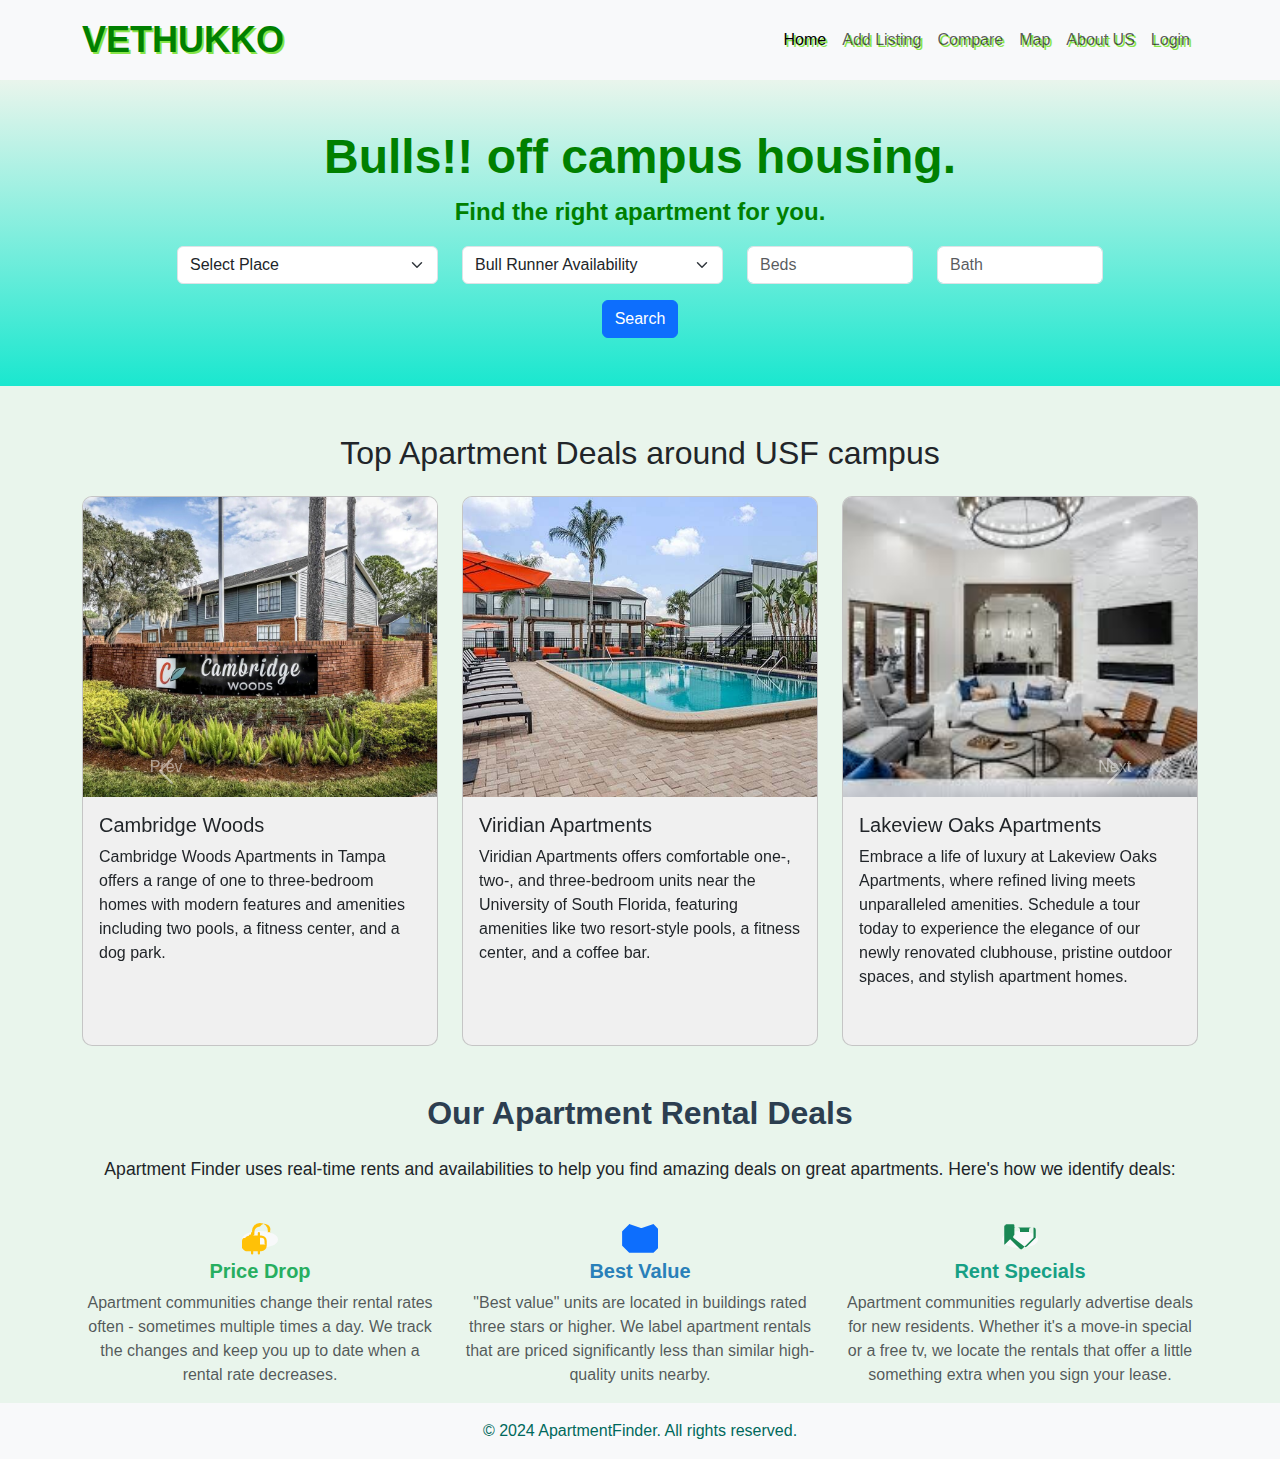
==== commit de95ed96: "final draft" ====
--- a/index.html
+++ b/index.html
@@ -47,6 +47,9 @@
                         <a class="active nav-link" href="index.html"> Home</a>
                     </li>
                     <li class="nav-item">
+                        <a class="nav-link" href="crud.html">Add Listing</a>
+                    </li>
+                    <li class="nav-item">
                         <a class="nav-link" href="Compare.html">Compare</a>
                     </li>
                     <li class="nav-item">
@@ -64,7 +67,7 @@
 
                     </li>
 
-                    </ul>
+                </ul>
             </div>
         </div>
     </nav>
@@ -100,7 +103,7 @@
             </div>
             <div class="row justify-content-center mt-3">
                 <div class="col-md-auto">
-                    <button type="submit" href="apartments.html"  class="btn btn-primary">Search</button>
+                    <button type="button" onclick="window.location.href='searchview.html'" class="btn btn-primary">Search</button>
                 </div>
             </div>
         </div>
